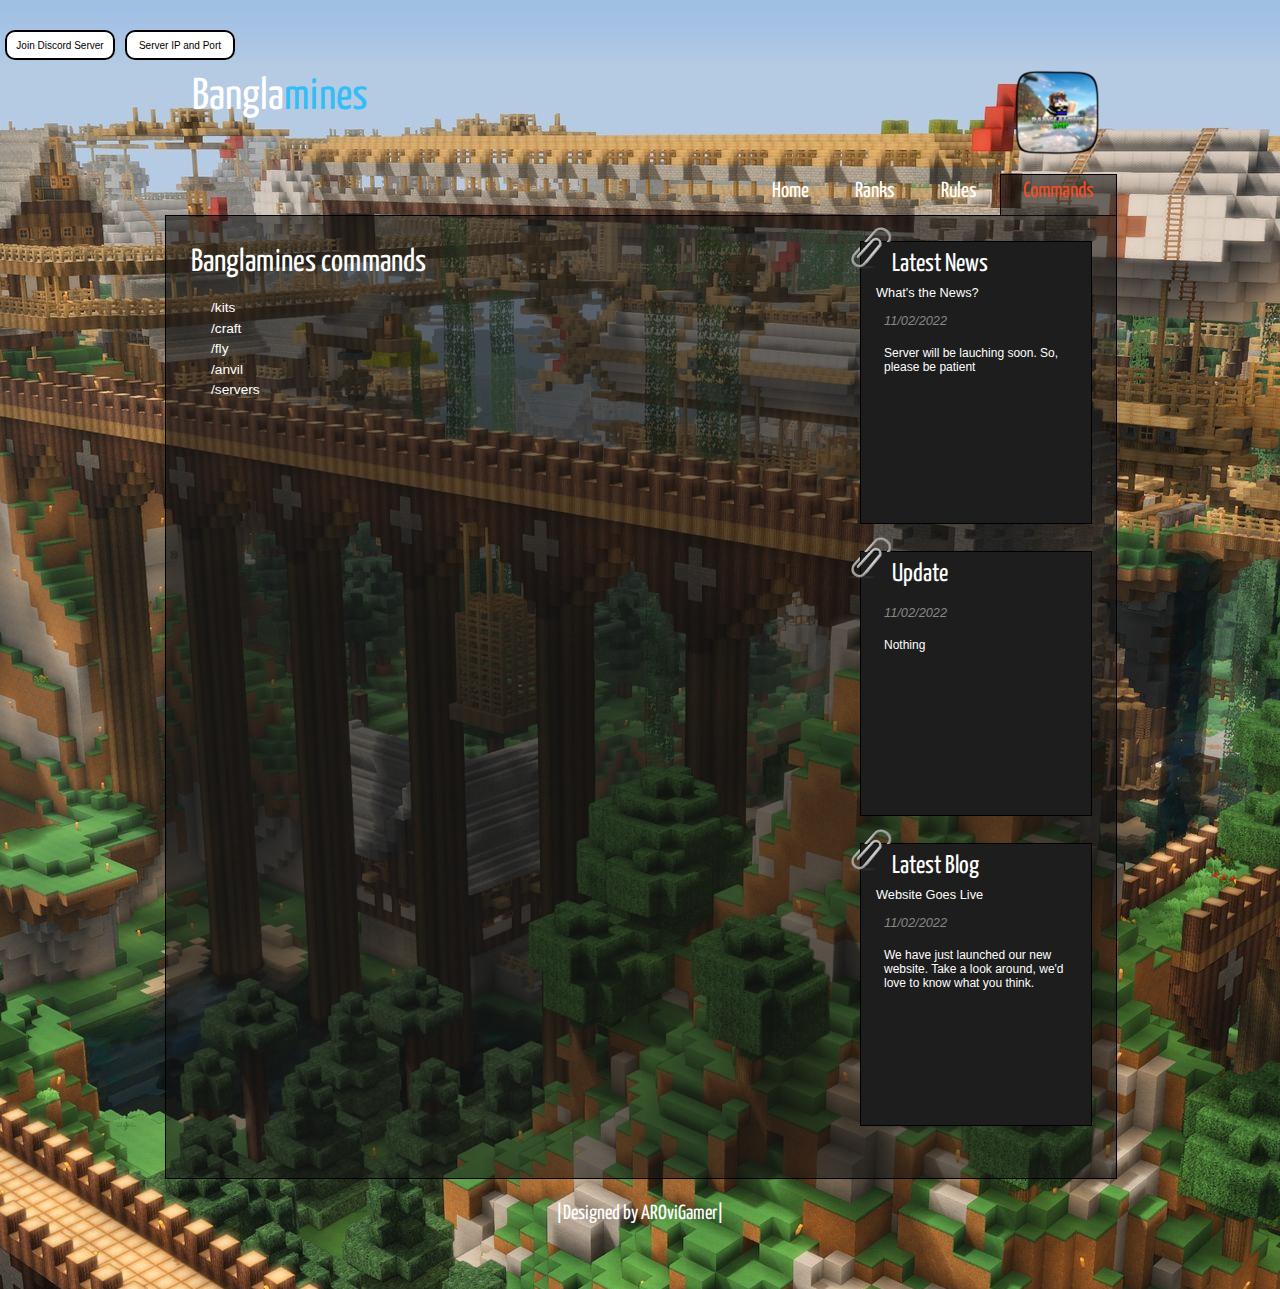
==== commands.html @ df2d53db "main" ====
<!DOCTYPE HTML>
<html>

<head>
  <title>Banglamines Commands</title>
  <meta name="description" content="website description" />
  <meta name="keywords" content="website keywords, website keywords" />
  <meta http-equiv="content-type" content="text/html; charset=windows-1252" />
  <link rel="stylesheet" type="text/css" href="http://fonts.googleapis.com/css?family=Tangerine&amp;v1" />
  <link rel="stylesheet" type="text/css" href="http://fonts.googleapis.com/css?family=Yanone+Kaffeesatz" />
  <link rel="stylesheet" type="text/css" href="style/style.css" />
  <link rel="icon" href="./style/icon.png" />
</head>

<body>

<!--Bla blabka-->
    <!--Buttons-->
        <a href="https://discord.gg/YFsYvJhRkv" target="_blank">
            <button class="btn">Join Discord Server</button>
        </a>
		<a href="./html/ipandport.html" target="_blank">
            <button class="btn">Server IP and Port</button>
        </a>
    <!--buttons-->
	

  <div id="main">
    <div id="header">
      <div id="logo">
        <a href="./index.html" style="color:white;"><h1>Bangla<p1 style="color:#35BDF5;">mines</p1></h1></a>
        <div class="slogan"><img src="./style/logo.png" alt="Icon"></div>
      </div>
      <div id="menubar">
        <ul id="menu">
          <!-- put class="current" in the li tag for the selected page - to highlight which page you're on -->
          <li><a href="index.html">Home</a></li>
          <li><a href="ranks.html">Ranks</a></li>
          <li><a href="rules.html">Rules</a></li>
          <li class="current"><a href="commands.html">Commands</a></li>
          <!--li><a href="contact.html">Contact Us</a></li--->
        </ul>
      </div>
    </div>
    <div id="site_content">
     <div id="sidebar_container">
        <img class="paperclip" src="style/paperclip.png" alt="paperclip" />
        <div class="sidebar">
        <!-- insert your sidebar items here -->
        <h3>Latest News</h3>
        <h4>What's the News?</h4>
		<object data="elements/news.html" width="200px" height="200"> </object>
        </div>
        <img class="paperclip" src="style/paperclip.png" alt="paperclip" />
        <div class="sidebar">
          <h3>Update</h3>
          <object data="elements/update.html" width="200px" height="200"> </object>
        </div>
        <img class="paperclip" src="style/paperclip.png" alt="paperclip" />
        <div class="sidebar">
          <h3>Latest Blog</h3>
          <h4>Website Goes Live</h4>
          <object data="elements/blog.html" width="200px" height="200"> </object><a href="#"> <!--readmore --> </a></c2>
        </div>
      </div>
      <div id="content">
        <!-- insert the page content here -->
        <h1>Banglamines commands</h1>
        <p>
          /kits<br>
          /craft<br>
          /fly<br>
          /anvil<br>
          /servers<br>
        </p>
		</div>
    </div>
    <div id="footer">
      <p>|Designed by AROviGamer|</p>
	  </div>
  </div>
</body>
</html>
---- style/style.css ----
html
{ height: 100%;}

*
{ margin: 0;
  padding: 0;}

body
{ font: normal .80em 'trebuchet ms', arial, sans-serif;
  background-image: url(wallpaper.jpg), url(wallpaper2.jpg);
  background-position-x: center;
  background-size: auto;
}

p
{ padding: 0 0 20px 0;
  padding-left: 20px;
  line-height: 1.5em;
  left: 10px;
  font-size: 107%;}

img
{ border: 0;}

.btn {
  color: black;
  font-size: 10px;
  position: relative;
  width: 110px;
  height: 30px;
  top: 10px;
  margin: 0 0 0 0;
  background-color: white;
  border-radius: 10px;
  border: 2px solid black;
  outline: 0;
  margin: 0 5px 20px 5px;
  float: left;
}

.btn:hover {
  background-color: black;
  color: white;
  font-size: larger;
  font-weight: 550;
  width: 150px;
  cursor: pointer;
}

h1, h2, h3, h4, h5, h6 
{ font: normal 250% 'Yanone Kaffeesatz', arial, sans-serif;
  color: #FFF;
  margin: 0 0 15px 0;
  padding: 5px 0 5px 0;}

h2
{ font: normal 170% 'Yanone Kaffeesatz', arial, sans-serif;
  color: #FFF;  
  margin: 0;
  padding: 0 0 8px 0;}

h3
{ font-size: 200%;
  margin: 0 0 9px 0;
  color: #FFF;}

h4, h5, h6
{ margin: 0;
  padding: 0 0 5px 0;
  font: normal 100% arial, sans-serif;
  color: #FFF;
  line-height: 1em;}

h5, h6
{ font: italic 95% arial, sans-serif;
  color: #888;
  padding-bottom: 15px;}

h6
{ color: #FFF;}

a2
{ font: normal .80em 'trebuchet ms', arial, sans-serif;
  color: orange;
  -webkit-text-stroke: .05px white;
  padding: 0 0 20px 0;
  line-height: 1.5em;
  font-size: 107%;
  float:left;
  width:300px;
  position: relative;
}

c2{ color:white;}

c3
{ color:red;}

a, a:hover
{ outline: none;
  text-decoration: none;
  color: #35BDF5;}

a:hover
{ text-decoration: underline;}

c5
{ color:blue;}

.left
{ float: left;
  width: auto;
  margin-right: 10px;}

.right
{ float: right; 
  width: auto;
  margin-left: 10px;}

.center
{ display: block;
  text-align: center;
  margin: 20px auto;}

ul
{ margin: 2px 0 22px 17px;}

ul li
{ list-style-type: circle;
  margin: 0 0 0 0; 
  padding: 0 0 4px 5px;}

ol
{ margin: 8px 0 22px 20px;}

ol li
{ margin: 0 0 11px 0;}

#main, #header, #logo, #menubar, #site_content, #footer
{ margin-left: auto; 
  margin-right: auto;}

#main
{ width: 950px;
  margin: 20px auto;}

#header
{ width: 952px;
  height: 145px;}

#logo
{ width: 950px;
  float: left;
  height: 100px;
  background: transparent;
  padding: 0 0 0px 10px;
}

#logo:hover {
  font-size: larger;
  font-weight: 550;
  cursor: pointer;
}
  
#logo h1
{ font: normal 350% 'Yanone Kaffeesatz', arial, sans-serif;
  padding: 5px 0 0 17px;
  color: #FFF;
  float: left;}

#logo h1 a
{ color: #35BDF5;
  text-decoration: none;}

#logo h1 a:hover
{ color: #555;
  text-decoration: none;}

#ip_port_title
{
  background-color: #0069d9;
}
#ip_port
{ color: #35BDF5;
  border: 5px solid silver;
  background-position: center;
  background-color: black;
  border-style: groove;
  border-radius: 10px;
  padding: 50px;
  margin: auto;
  display: inline-block;
  text-align: left;
  width: 320px;
  height: 100px;
}

#header_ip_port
{ font: bold 170% 'Yanone Kaffeesatz', arial, sans-serif;
  background: rgb(2, 34, 66);
  border: 2px solid black;
  height: 50px;
  margin-bottom: 50px;
  max-height: 50px;
  text-align: center;
  padding: 5px;
}

.slogan
{ float: right; 
  padding-right: 25px;
  text-align: right; 
  font: 500% 'tangerine', arial; 
  color: #111;}

#menubar
{ height: 46px;
  width: 700px;
  margin: 0px auto -1px auto;
  float: right;
  padding: 0px 0 0 0;} 

ul#menu
{ float: right;}

ul#menu li
{ float: left;
  padding: 0 0 0px 0px;
  list-style: none;
  margin: 2px 0 0 0;
  background: transparent;}

ul#menu li a
{ font: normal 170% 'Yanone Kaffeesatz', sans-serif;
  text-decoration: none;
  color: #FFF;
  display: block; 
  float: left; 
  height: 20px;
  padding: 7px 23px 15px 23px;
  text-align: center;} 

ul#menu li.current a
{ height: 20px;
  padding: 6px 22px 15px 22px;}

ul#menu li.current a
{ background: transparent url(transparent.png) repeat;
  border: 1px solid #000;
  border-bottom: 0;
  color: #F14E23;}

ul#menu li a:hover
{ color: #F14E23;}

#site_content
{ width: 950px;
  overflow: hidden;
  margin: 0 auto 0 auto;
  padding: 0;
  background: transparent url(transparent.png) repeat;
  border: 1px solid #000;} 

#sidebar_container
{ float: right;
  width: 250px;
  margin: 25px 0;}

.sidebar
{ float: right;
  width: 200px;
  margin: 0 24px 27px 0;
  background: #1d1d1d;
  border: 1px solid #000;
  padding: 0 15px 15px 15px;}

.sidebar h3, .content h1
{ padding: 10px 15px;
  margin: 0 1px;}

.sidebar h1
{ padding: 5px 0 0 0;}

.paperclip
{ float: left;
  position: relative; 
  z-index: 0;
  vertical-align: middle; 
  margin: -27px 0 -60px -30px;}

#content
{ text-align: left;
  width: 630px;
  padding: 25px 0 5px 25px;
  margin: 0;
  color: white;}

#content ul
{ margin: 2px 0 22px 0px;}

#content ul li
{ list-style-type: none;
  background: url(bullet.png) no-repeat;
  margin: 0 0 5px 0; 
  padding: 5px 0 4px 15px;
  line-height: 1em;}

#footer
{ clear: both;
  width: 100%;
  font: normal 150% 'yanone kaffeesatz',  arial, sans-serif;
  height: 85px;
  padding: 20px 0 5px 0;
  text-align: center; 
  color: #FFF;
  background: transparent;
  margin-bottom: 20px;}

#footer p
{ padding: 0 0 10px 0;}

#footer a, #footer a:hover
{ color: #FFF;
  text-decoration: none;}

#footer a:hover
{ color: #35BDF5;
  text-decoration: none;}

.gallery img
{ position:absolute;}

.form_settings
{ margin: 5px 0 0 0;}

.form_settings p
{ padding: 0 0 10px 0;}

.form_settings span
{ padding: 5px 0; 
  float: left; 
  width: 170px; 
  text-align: left;}
  
.form_settings input, .form_settings textarea
{ width: 252px; 
  font: 100% 'trebuchet ms', arial;
  border: 0;
  border: 1px solid #eee;
  padding: 5px 10px;
  background: #fff;
  color: #FFF;}
  
.form_settings .submit
{ border: 0; 
  width: auto;
  margin: 0 0 0 200px; 
  cursor: pointer; 
  color: #35BDF5;
  border: 1px solid #ddd;
  padding: 5px 15px;
  background: #fff;
  font: normal 140% 'Yanone Kaffeesatz', sans-serif;}

.form_settings textarea, .form_settings select
{ font: 100% 'trebuchet ms', arial; 
  border: 1px solid #eee;
  padding: 5px 10px;
  background: #fff;
  width: 252px;
  overflow: auto;}

.form_settings select
{ width: 274px;}

.form_settings .checkbox
{ margin: 4px 0; 
  padding: 0; 
  width: 14px;
  border: 0;
  background: none;}

.search
{ color: #666;
  border: 1px solid #eee;
  margin: 0;
  padding: 10px 5px;
  width: 189px;
  color: #F14E23;}
  
.subscribe
{ color: #35BDF5;
  border: 1px solid #ddd;
  padding: 5px 10px;
  background: #fff;
  float: right;
  cursor: pointer;
  margin: 0;
  font: normal 140% 'Yanone Kaffeesatz', sans-serif;}
 
table
{ margin: 10px 0 30px 0;}

table tr th, table tr td
{ background: #F5F5F5;
  color: #111;
  padding: 7px 4px;
  text-align: left;}
  
table tr td
{ background: #FBFBFB;
  color: #111;
  border-top: 1px solid #FFF;
}

.fcf-btn-primary:hover {
    color: #fff;
    background-color: #0069d9;
    border-color: #0062cc;
}

.fcf-btn-primary:focus, .fcf-btn-primary.focus {
    color: #fff;
    background-color: #0069d9;
    border-color: #0062cc;
    box-shadow: 0 0 0 0.2rem rgba(38, 143, 255, 0.5);
}

.fcf-btn-lg, .fcf-btn-group-lg>.fcf-btn {
    padding: 0.5rem 1rem;
    font-size: 1.25rem;
    line-height: 1.5;
    border-radius: 0.3rem;
}

.fcf-btn-block {
    display: block;
    width: 100%;
}

.fcf-btn-block+.fcf-btn-block {
    margin-top: 0.5rem;
}

input[type="submit"].fcf-btn-block, input[type="reset"].fcf-btn-block, input[type="button"].fcf-btn-block {
    width: 100%;
}
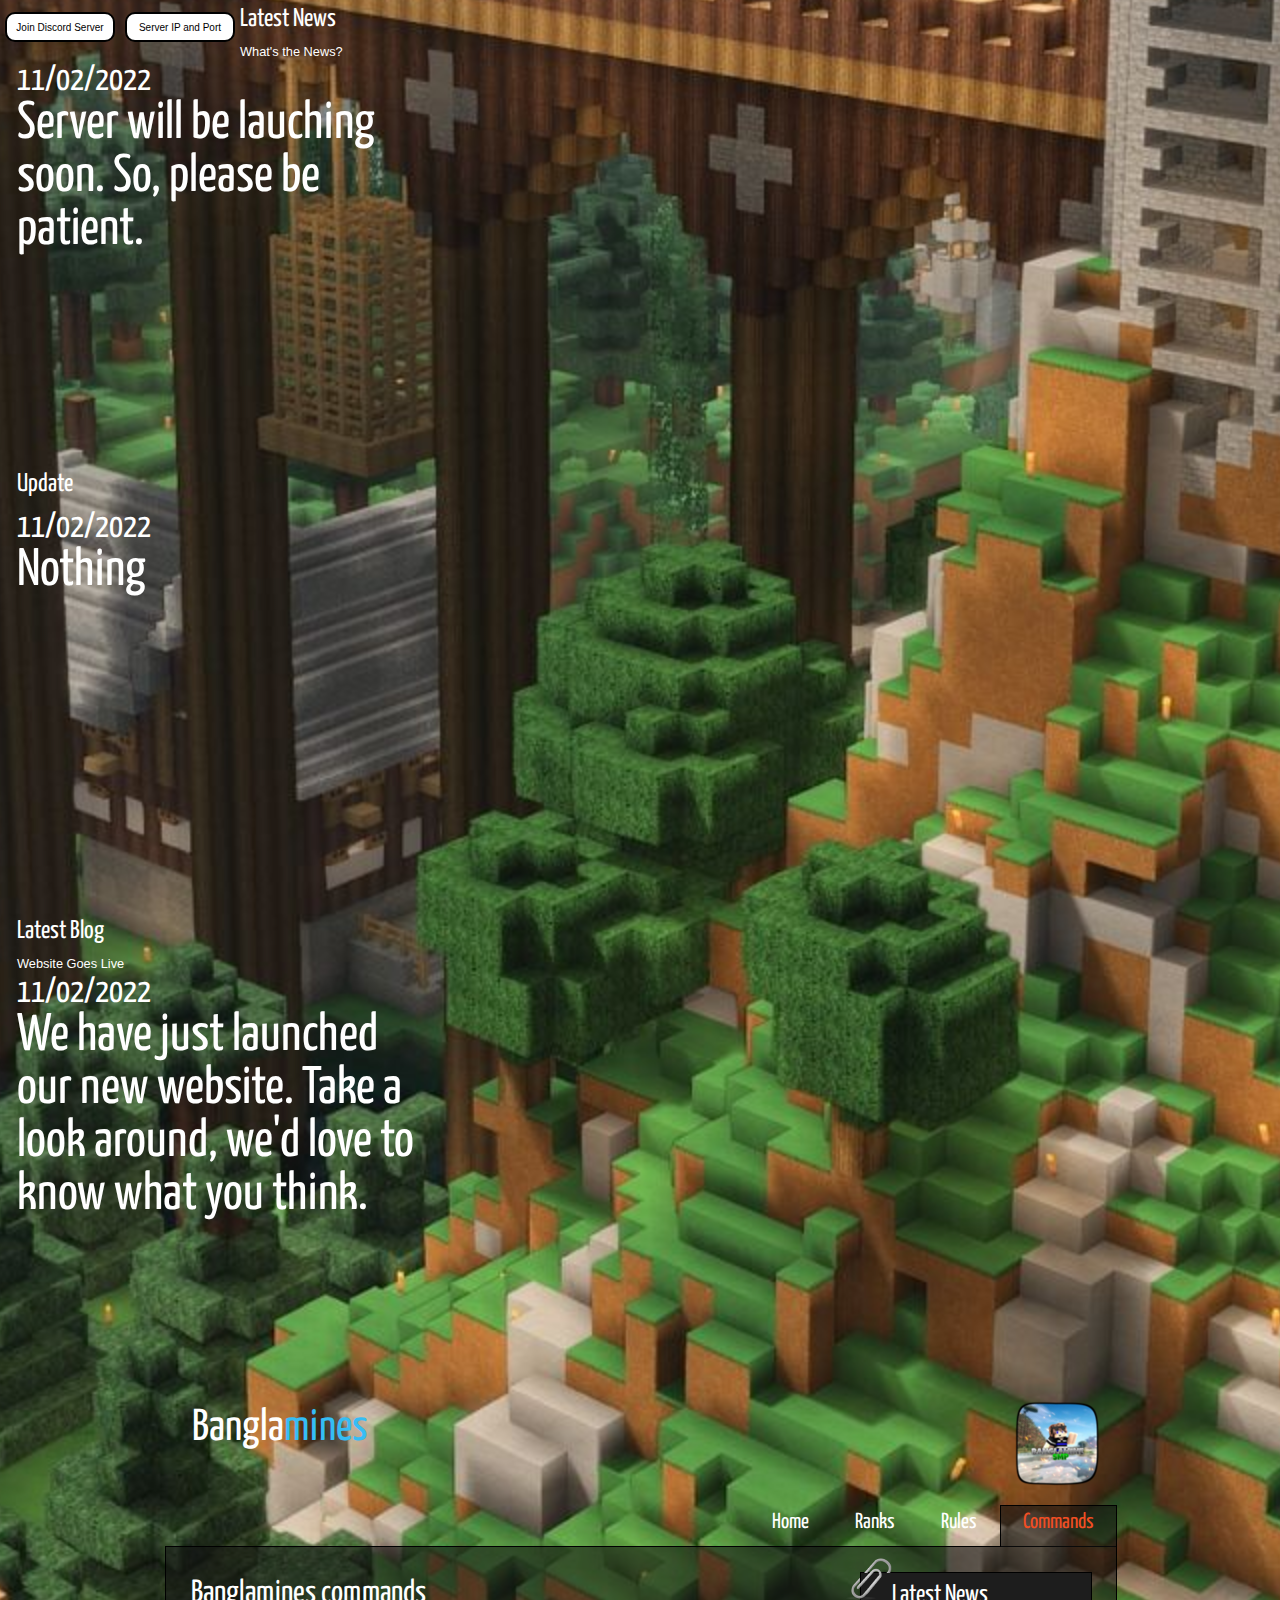
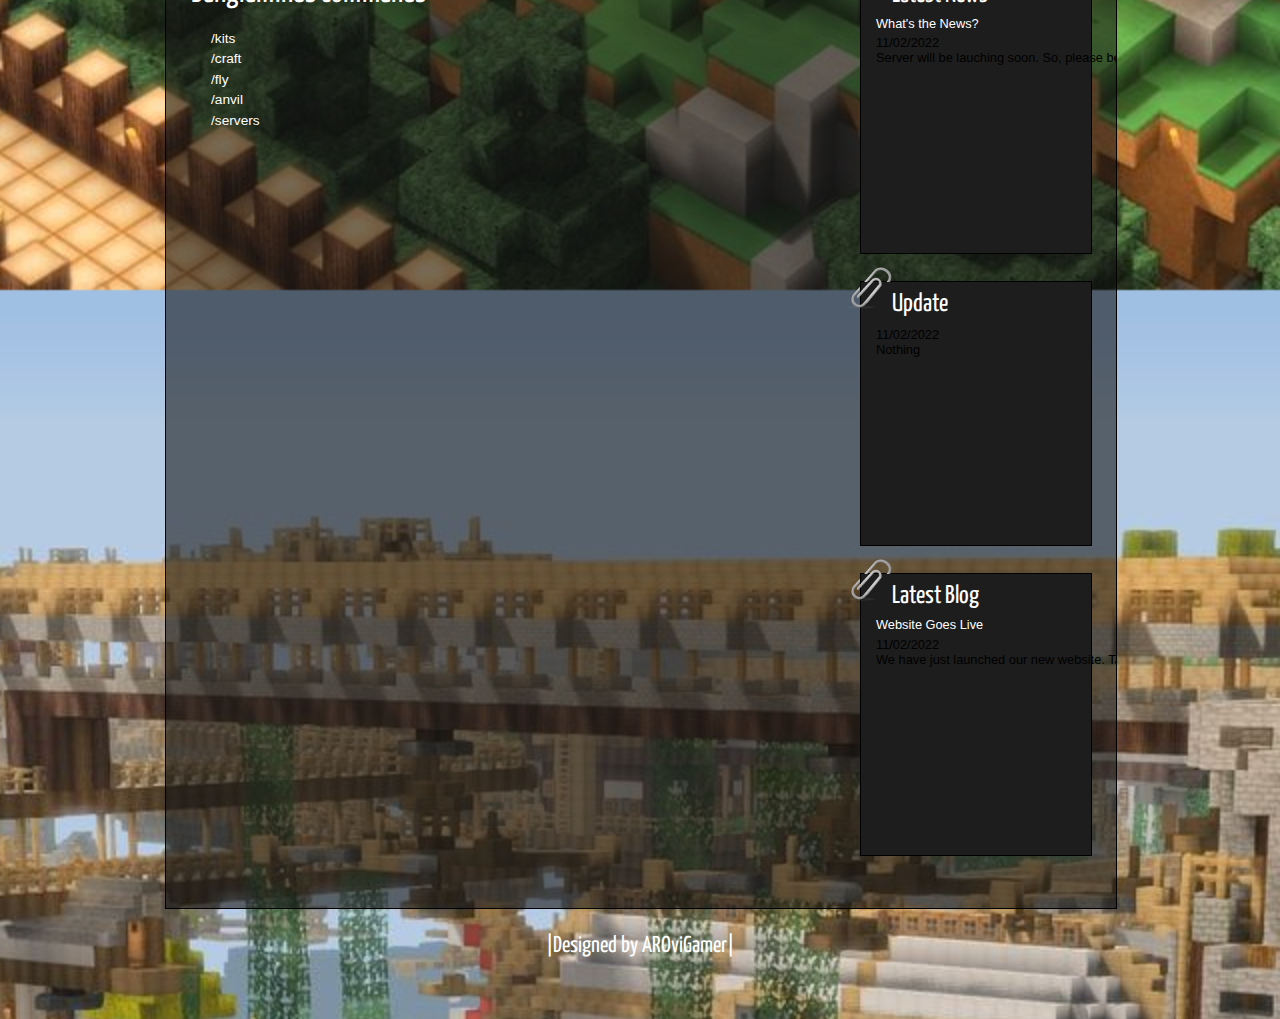
==== commit fd9b647d: "Responsive" ====
--- a/commands.html
+++ b/commands.html
@@ -8,8 +8,8 @@
   <meta http-equiv="content-type" content="text/html; charset=windows-1252" />
   <link rel="stylesheet" type="text/css" href="http://fonts.googleapis.com/css?family=Tangerine&amp;v1" />
   <link rel="stylesheet" type="text/css" href="http://fonts.googleapis.com/css?family=Yanone+Kaffeesatz" />
-  <link rel="stylesheet" type="text/css" href="style/style.css" />
   <link rel="icon" href="./style/icon.png" />
+  <meta name="viewport" content=" user-scalable=no" />
 </head>
 
 <body>
@@ -19,12 +19,39 @@
         <a href="https://discord.gg/YFsYvJhRkv" target="_blank">
             <button class="btn">Join Discord Server</button>
         </a>
-		<a href="./html/ipandport.html" target="_blank">
+		<a href="./ipandport.html" target="_blank">
             <button class="btn">Server IP and Port</button>
         </a>
     <!--buttons-->
 	
-
+    <nav class="navbar">
+      <div class="hamburger-menu">
+        <div class="line line-1"></div>
+        <div class="line line-2"></div>
+        <div class="line line-3"></div>
+      </div>
+      <ul class="nav-list">
+        <div id="sidebar_container_mobile">
+          <div class="sidebar_mobile">
+          <!-- insert your sidebar items here -->
+          <h3>Latest News</h3>
+          <h4>What's the News?</h4>
+             <object class="elements" data="elements/news.html" width="470px" height="400"> </object>
+          </div>
+          <div class="sidebar_mobile">
+            <h3>Update</h3>
+            <object class="elements" data="elements/update.html" width="470px" height="400"> </object>
+          </div>
+          <div class="sidebar_mobile">
+            <h3>Latest Blog</h3>
+            <h4>Website Goes Live</h4>
+            <object class="elements" data="elements/blog.html" width="470px" height="400"> </object><a href="#"> <!--readmore --> </a></c2>
+          </div>
+        </div>
+        </ul>
+      </nav>
+      <script src="./scripts/hamburger.script.js"></script>
+      <script src="./scripts/responsive.script.js"></script>
   <div id="main">
     <div id="header">
       <div id="logo">
@@ -43,24 +70,24 @@
       </div>
     </div>
     <div id="site_content">
-     <div id="sidebar_container">
+      <div id="sidebar_container">
         <img class="paperclip" src="style/paperclip.png" alt="paperclip" />
         <div class="sidebar">
         <!-- insert your sidebar items here -->
         <h3>Latest News</h3>
         <h4>What's the News?</h4>
-		<object data="elements/news.html" width="200px" height="200"> </object>
+		      <object data="elements/news.html" width="900px" height="200"> </object>
         </div>
         <img class="paperclip" src="style/paperclip.png" alt="paperclip" />
         <div class="sidebar">
           <h3>Update</h3>
-          <object data="elements/update.html" width="200px" height="200"> </object>
+          <object data="elements/update.html" width="900px" height="200"> </object>
         </div>
         <img class="paperclip" src="style/paperclip.png" alt="paperclip" />
         <div class="sidebar">
           <h3>Latest Blog</h3>
           <h4>Website Goes Live</h4>
-          <object data="elements/blog.html" width="200px" height="200"> </object><a href="#"> <!--readmore --> </a></c2>
+          <object data="elements/blog.html" width="900px" height="200"> </object><a href="#"> <!--readmore --> </a></c2>
         </div>
       </div>
       <div id="content">
@@ -76,7 +103,7 @@
 		</div>
     </div>
     <div id="footer">
-      <p>|Designed by AROviGamer|</p>
+      <p style="font-size: 1.2em;">|Designed by AROviGamer|</p>
 	  </div>
   </div>
 </body>
